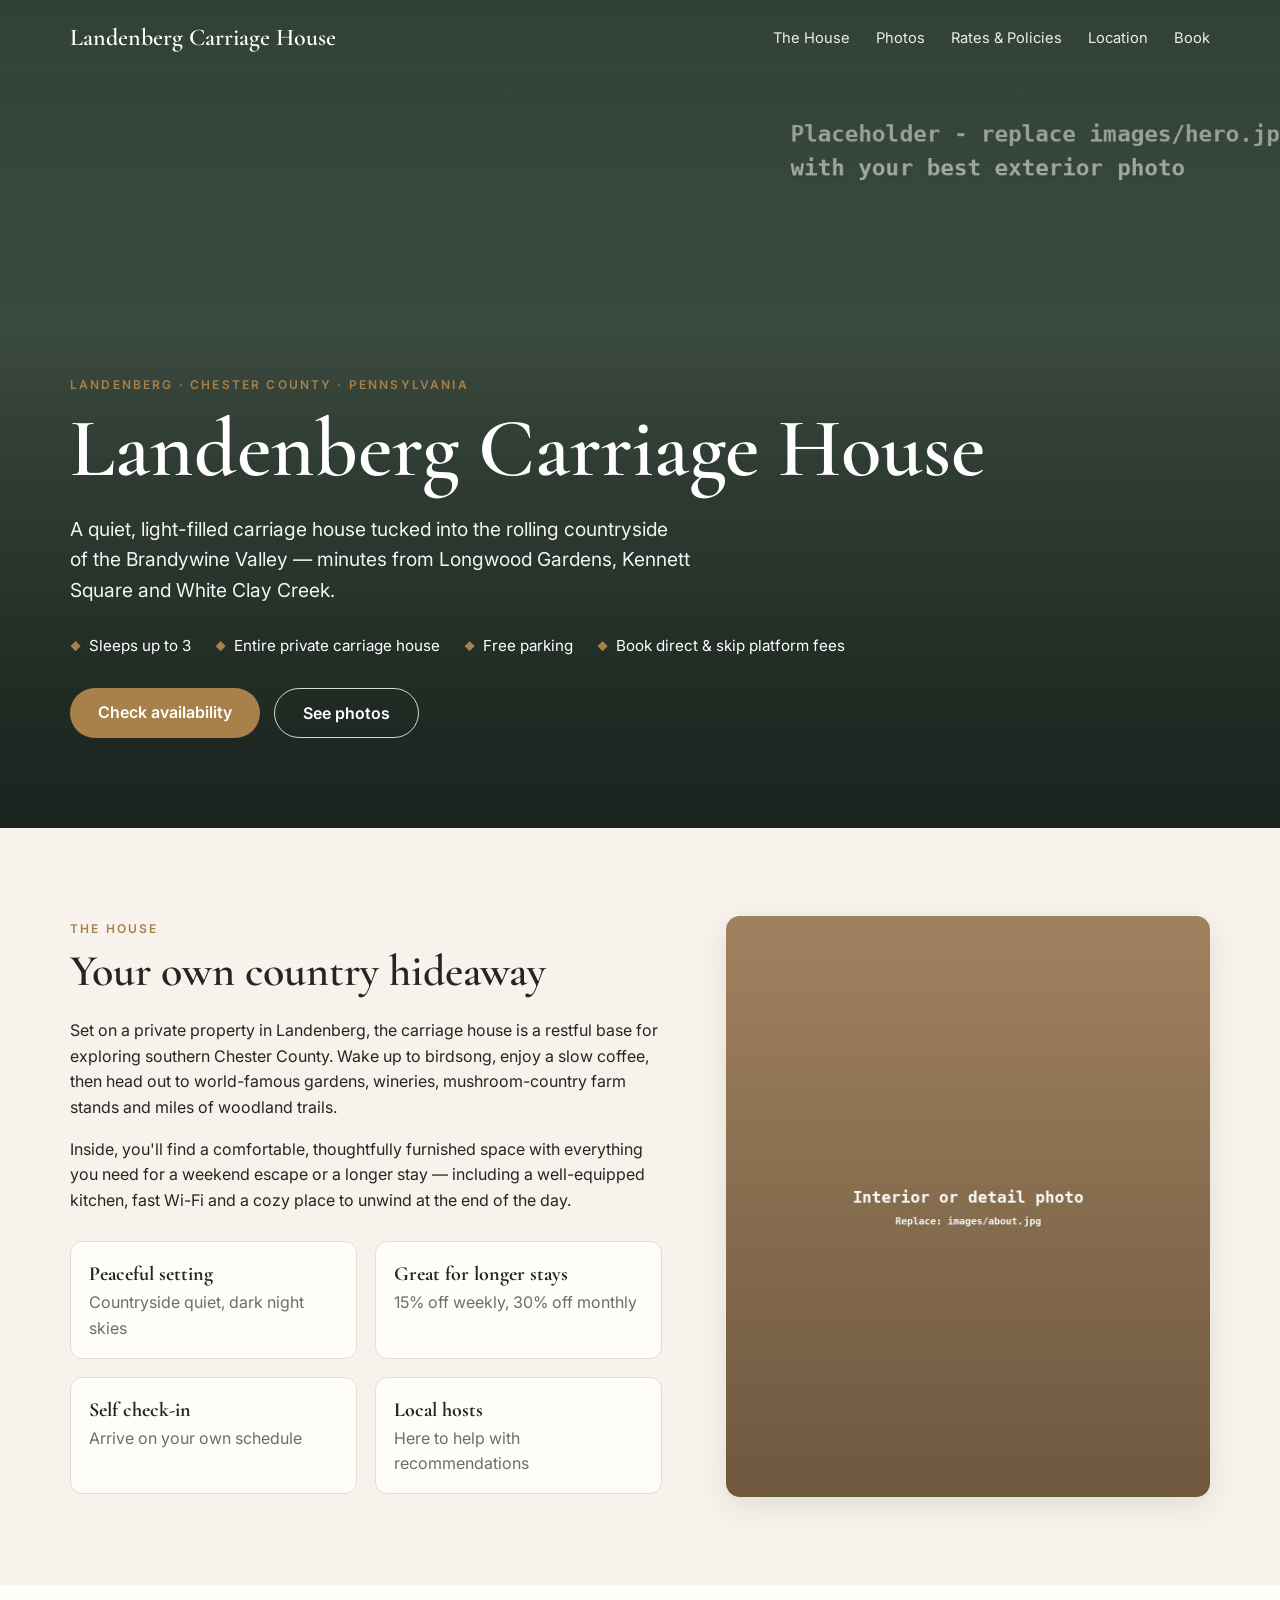
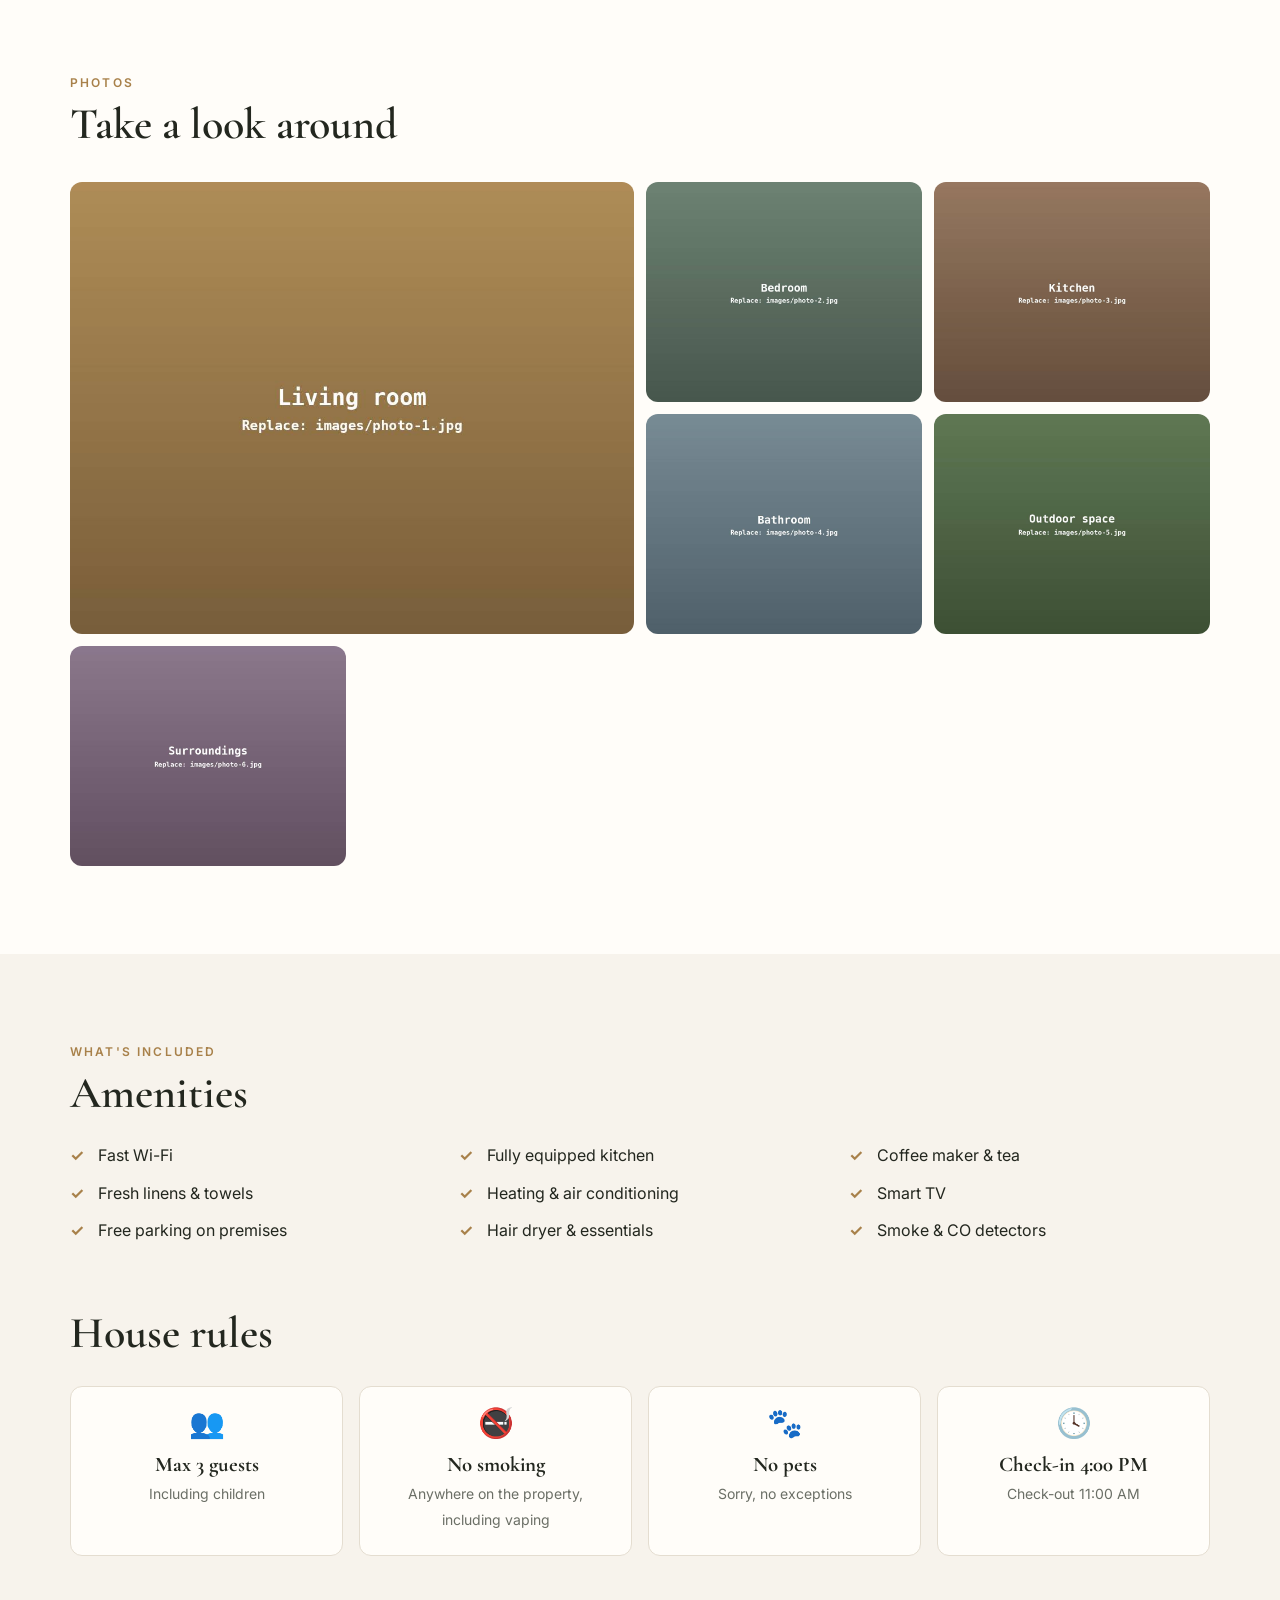
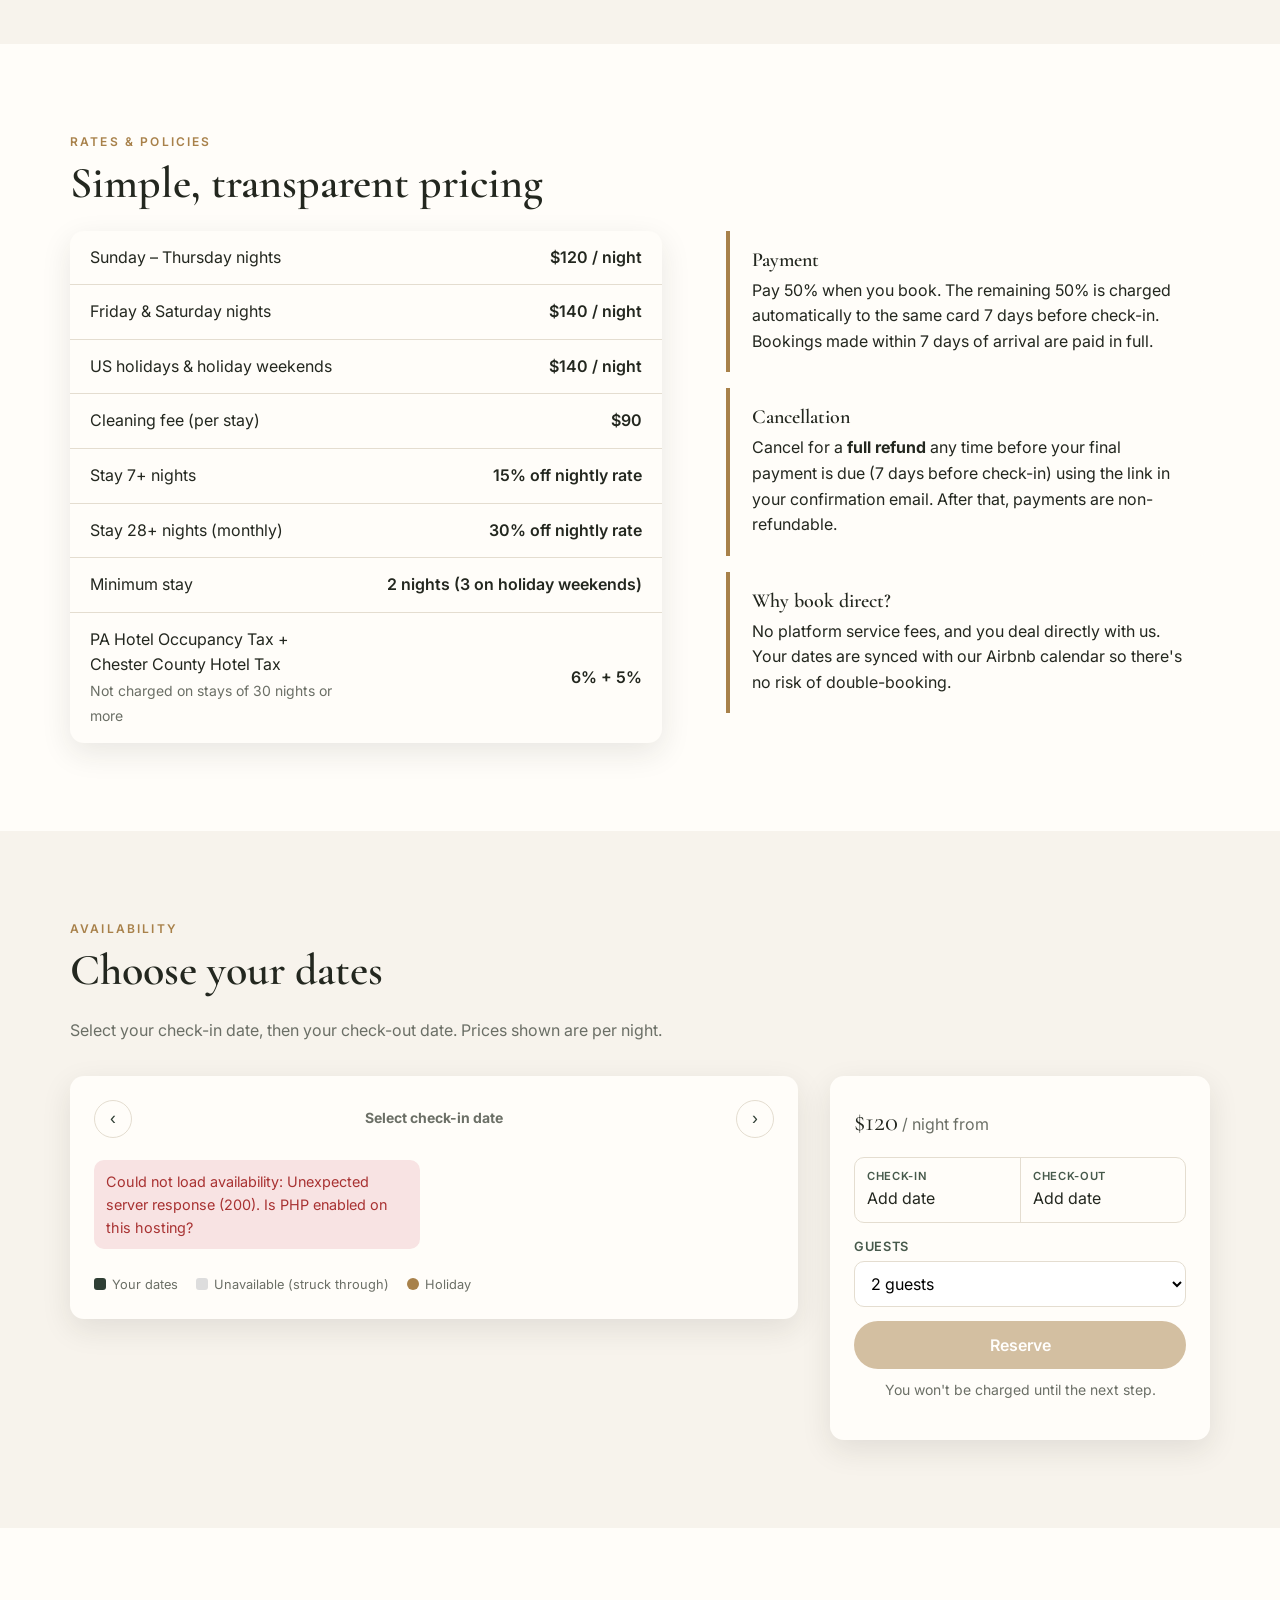
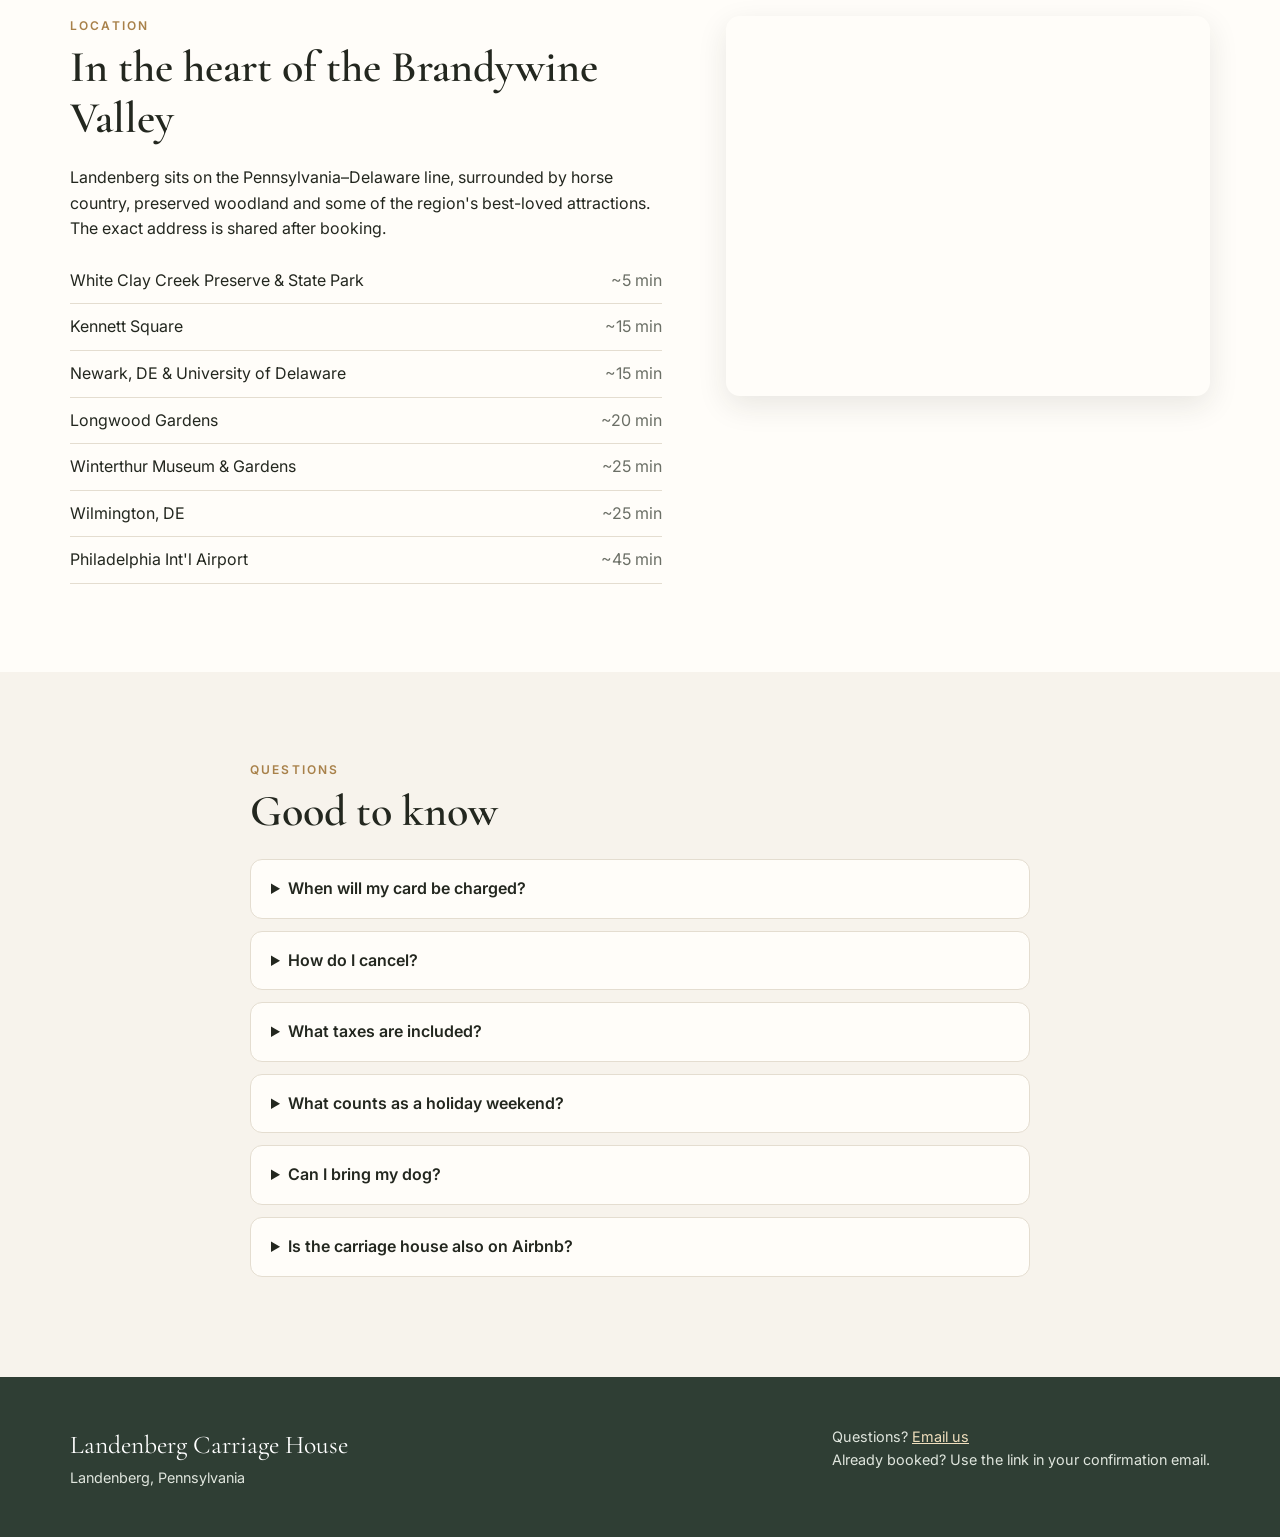
==== site/index.html @ 5ac8781e "Add direct booking website for Landenberg Carriage House Marketing site with availability calendar s" ====
<!doctype html>
<html lang="en">
<head>
<meta charset="utf-8">
<meta name="viewport" content="width=device-width, initial-scale=1">
<title>Landenberg Carriage House | Book Direct</title>
<meta name="description" content="A peaceful carriage house retreat in Landenberg, Pennsylvania, near Longwood Gardens, Kennett Square and White Clay Creek. Book direct for the best rate.">
<meta property="og:title" content="Landenberg Carriage House">
<meta property="og:description" content="A peaceful carriage house retreat in the Brandywine Valley. Book direct.">
<meta property="og:image" content="images/hero.jpg">
<link rel="preconnect" href="https://fonts.googleapis.com">
<link rel="preconnect" href="https://fonts.gstatic.com" crossorigin>
<link href="https://fonts.googleapis.com/css2?family=Cormorant+Garamond:wght@500;600&family=Inter:wght@400;500;600;700&display=swap" rel="stylesheet">
<link rel="stylesheet" href="assets/css/style.css">
</head>
<body>
<div id="test-banner" class="test-banner hidden">TEST MODE &mdash; payments use Stripe test cards only. No real money is charged.</div>

<nav class="nav">
  <div class="wrap">
    <a class="brand" href="#">Landenberg Carriage House</a>
    <ul>
      <li><a href="#about">The House</a></li>
      <li><a href="#gallery">Photos</a></li>
      <li><a href="#rates">Rates &amp; Policies</a></li>
      <li><a href="#location">Location</a></li>
      <li><a href="#book">Book</a></li>
    </ul>
  </div>
</nav>

<!-- ============================ HERO ============================ -->
<header class="hero">
  <div class="wrap">
    <div class="eyebrow">Landenberg &middot; Chester County &middot; Pennsylvania</div>
    <h1>Landenberg Carriage House</h1>
    <p class="lead">A quiet, light-filled carriage house tucked into the rolling countryside of the Brandywine Valley &mdash; minutes from Longwood Gardens, Kennett Square and White Clay Creek.</p>
    <div class="facts">
      <span>Sleeps up to 3</span>
      <span>Entire private carriage house</span>
      <span>Free parking</span>
      <span>Book direct &amp; skip platform fees</span>
    </div>
    <div class="cta">
      <a class="btn btn-primary" href="#book">Check availability</a>
      <a class="btn btn-ghost" href="#gallery">See photos</a>
    </div>
  </div>
</header>

<!-- ============================ ABOUT ============================ -->
<!-- EDIT: replace this description with the text from your Airbnb listing. -->
<section id="about">
  <div class="wrap split">
    <div>
      <div class="eyebrow">The House</div>
      <h2>Your own country hideaway</h2>
      <p>Set on a private property in Landenberg, the carriage house is a restful base for exploring southern Chester County. Wake up to birdsong, enjoy a slow coffee, then head out to world-famous gardens, wineries, mushroom-country farm stands and miles of woodland trails.</p>
      <p>Inside, you'll find a comfortable, thoughtfully furnished space with everything you need for a weekend escape or a longer stay &mdash; including a well-equipped kitchen, fast Wi-Fi and a cozy place to unwind at the end of the day.</p>
      <div class="highlights">
        <div class="highlight"><strong>Peaceful setting</strong><span class="muted">Countryside quiet, dark night skies</span></div>
        <div class="highlight"><strong>Great for longer stays</strong><span class="muted">15% off weekly, 30% off monthly</span></div>
        <div class="highlight"><strong>Self check-in</strong><span class="muted">Arrive on your own schedule</span></div>
        <div class="highlight"><strong>Local hosts</strong><span class="muted">Here to help with recommendations</span></div>
      </div>
    </div>
    <img src="images/about.jpg" alt="Inside the carriage house" loading="lazy">
  </div>
</section>

<!-- ============================ GALLERY ============================ -->
<!-- EDIT: replace images/photo-1.jpg ... photo-6.jpg with your own photos (same file names), and update the alt text. -->
<section id="gallery" class="alt">
  <div class="wrap">
    <div class="eyebrow">Photos</div>
    <h2>Take a look around</h2>
    <div class="gallery">
      <figure><img src="images/photo-1.jpg" alt="Living room" loading="lazy"></figure>
      <figure><img src="images/photo-2.jpg" alt="Bedroom" loading="lazy"></figure>
      <figure><img src="images/photo-3.jpg" alt="Kitchen" loading="lazy"></figure>
      <figure><img src="images/photo-4.jpg" alt="Bathroom" loading="lazy"></figure>
      <figure><img src="images/photo-5.jpg" alt="Outdoor space" loading="lazy"></figure>
      <figure><img src="images/photo-6.jpg" alt="Surroundings" loading="lazy"></figure>
    </div>
  </div>
</section>
<div class="lightbox" id="lightbox"><button aria-label="Close">&times;</button><img alt=""></div>

<!-- ============================ AMENITIES & RULES ============================ -->
<section id="amenities">
  <div class="wrap">
    <div class="eyebrow">What's included</div>
    <h2>Amenities</h2>
    <!-- EDIT: make this list match your Airbnb amenities. -->
    <ul class="amenities">
      <li>Fast Wi-Fi</li>
      <li>Fully equipped kitchen</li>
      <li>Coffee maker &amp; tea</li>
      <li>Fresh linens &amp; towels</li>
      <li>Heating &amp; air conditioning</li>
      <li>Smart TV</li>
      <li>Free parking on premises</li>
      <li>Hair dryer &amp; essentials</li>
      <li>Smoke &amp; CO detectors</li>
    </ul>

    <h2 style="margin-top:64px">House rules</h2>
    <div class="rules">
      <div class="rule"><div class="icon">👥</div><strong>Max <span data-bind="max_guests">3</span> guests</strong><span class="muted small">Including children</span></div>
      <div class="rule"><div class="icon">🚭</div><strong>No smoking</strong><span class="muted small">Anywhere on the property, including vaping</span></div>
      <div class="rule"><div class="icon">🐾</div><strong>No pets</strong><span class="muted small">Sorry, no exceptions</span></div>
      <div class="rule"><div class="icon">🕓</div><strong>Check-in <span data-bind="checkin_time">4:00 PM</span></strong><span class="muted small">Check-out <span data-bind="checkout_time">11:00 AM</span></span></div>
    </div>
  </div>
</section>

<!-- ============================ RATES & POLICIES ============================ -->
<section id="rates" class="alt">
  <div class="wrap">
    <div class="eyebrow">Rates &amp; Policies</div>
    <h2>Simple, transparent pricing</h2>
    <div class="split" style="align-items:start">
      <table class="rates-table">
        <tr><td>Sunday &ndash; Thursday nights</td><td>$<span data-bind="rate_weekday">120</span> / night</td></tr>
        <tr><td>Friday &amp; Saturday nights</td><td>$<span data-bind="rate_weekend">140</span> / night</td></tr>
        <tr><td>US holidays &amp; holiday weekends</td><td>$<span data-bind="rate_holiday">140</span> / night</td></tr>
        <tr><td>Cleaning fee (per stay)</td><td>$<span data-bind="cleaning_fee">90</span></td></tr>
        <tr><td>Stay 7+ nights</td><td>15% off nightly rate</td></tr>
        <tr><td>Stay 28+ nights (monthly)</td><td>30% off nightly rate</td></tr>
        <tr><td>Minimum stay</td><td>2 nights (3 on holiday weekends)</td></tr>
        <tr><td>PA Hotel Occupancy Tax + Chester County Hotel Tax<br><span class="muted small">Not charged on stays of 30 nights or more</span></td><td>6% + 5%</td></tr>
      </table>
      <div>
        <div class="policy">
          <h3>Payment</h3>
          <p>Pay 50% when you book. The remaining 50% is charged automatically to the same card 7 days before check-in. Bookings made within 7 days of arrival are paid in full.</p>
        </div>
        <div class="policy">
          <h3>Cancellation</h3>
          <p>Cancel for a <strong>full refund</strong> any time before your final payment is due (7 days before check-in) using the link in your confirmation email. After that, payments are non-refundable.</p>
        </div>
        <div class="policy">
          <h3>Why book direct?</h3>
          <p>No platform service fees, and you deal directly with us. Your dates are synced with our Airbnb calendar so there's no risk of double-booking.</p>
        </div>
      </div>
    </div>
  </div>
</section>

<!-- ============================ BOOKING ============================ -->
<section id="book">
  <div class="wrap">
    <div class="eyebrow">Availability</div>
    <h2>Choose your dates</h2>
    <p class="muted">Select your check-in date, then your check-out date. Prices shown are per night. <span id="sync-note"></span></p>

    <div class="booking">
      <div class="calendar-card">
        <div class="cal-head">
          <button id="cal-prev" aria-label="Previous month">&#8249;</button>
          <strong id="cal-hint" class="small muted">Select check-in date</strong>
          <button id="cal-next" aria-label="Next month">&#8250;</button>
        </div>
        <div class="months" id="months"><p class="muted">Loading calendar&hellip;</p></div>
        <div class="legend">
          <span><i style="background:var(--green)"></i>Your dates</span>
          <span><i style="background:#ddd"></i>Unavailable (struck through)</span>
          <span><i style="background:var(--brass);border-radius:50%"></i>Holiday</span>
        </div>
      </div>

      <aside class="panel" id="panel">
        <!-- Step 1: dates & quote -->
        <div id="step-quote">
          <div><span class="price-from">$<span data-bind="rate_weekday">120</span></span> <span class="muted">/ night from</span></div>
          <div class="date-pair" style="margin-top:14px">
            <div><small>Check-in</small><span id="ci-label">Add date</span></div>
            <div><small>Check-out</small><span id="co-label">Add date</span></div>
          </div>
          <div class="field">
            <label for="guests">Guests</label>
            <select id="guests"><option value="1">1 guest</option><option value="2" selected>2 guests</option><option value="3">3 guests</option></select>
          </div>
          <div id="quote-msg"></div>
          <table class="breakdown hidden" id="breakdown"></table>
          <button class="btn btn-primary btn-block" id="btn-reserve" disabled>Reserve</button>
          <p class="small muted" style="text-align:center;margin:10px 0 0">You won't be charged until the next step.</p>
          <p class="small" style="text-align:center"><button class="link-btn hidden" id="btn-clear">Clear dates</button></p>
        </div>

        <!-- Step 2: guest details -->
        <form id="step-details" class="hidden" novalidate>
          <div class="step-title">Your details</div>
          <div class="field"><label for="f-name">Full name</label><input id="f-name" autocomplete="name" required maxlength="100"></div>
          <div class="field"><label for="f-email">Email</label><input id="f-email" type="email" autocomplete="email" required></div>
          <div class="field"><label for="f-phone">Mobile phone</label><input id="f-phone" type="tel" autocomplete="tel" maxlength="40"></div>
          <div class="field"><label for="f-notes">Anything we should know? (optional)</label><textarea id="f-notes" rows="2" maxlength="2000" placeholder="Arrival time, reason for visit..."></textarea></div>
          <label class="check"><input type="checkbox" id="f-agree"> <span>I agree to the house rules (no pets, no smoking, maximum <span data-bind="max_guests">3</span> guests) and the payment &amp; cancellation policy.</span></label>
          <div id="details-msg"></div>
          <button class="btn btn-primary btn-block" id="btn-to-pay">Continue to payment</button>
          <p style="text-align:center"><button type="button" class="link-btn" id="btn-back">&larr; Back</button></p>
        </form>

        <!-- Step 3: payment -->
        <form id="step-pay" class="hidden">
          <div class="step-title">Payment</div>
          <table class="breakdown" id="pay-breakdown"></table>
          <div class="msg info small" id="hold-note"></div>
          <div id="payment-element"></div>
          <div id="pay-msg"></div>
          <button class="btn btn-primary btn-block" id="btn-pay">Pay</button>
          <p class="small muted" style="text-align:center">Payments are processed securely by Stripe. We never see your card number.</p>
        </form>

        <div id="booking-disabled" class="msg info hidden"></div>
      </aside>
    </div>
  </div>
</section>

<!-- ============================ LOCATION ============================ -->
<section id="location" class="alt">
  <div class="wrap split" style="align-items:start">
    <div>
      <div class="eyebrow">Location</div>
      <h2>In the heart of the Brandywine Valley</h2>
      <p>Landenberg sits on the Pennsylvania&ndash;Delaware line, surrounded by horse country, preserved woodland and some of the region's best-loved attractions. The exact address is shared after booking.</p>
      <!-- EDIT: adjust drive times if needed. -->
      <ul class="nearby">
        <li><span>White Clay Creek Preserve &amp; State Park</span><span class="muted">~5 min</span></li>
        <li><span>Kennett Square</span><span class="muted">~15 min</span></li>
        <li><span>Newark, DE &amp; University of Delaware</span><span class="muted">~15 min</span></li>
        <li><span>Longwood Gardens</span><span class="muted">~20 min</span></li>
        <li><span>Winterthur Museum &amp; Gardens</span><span class="muted">~25 min</span></li>
        <li><span>Wilmington, DE</span><span class="muted">~25 min</span></li>
        <li><span>Philadelphia Int'l Airport</span><span class="muted">~45 min</span></li>
      </ul>
    </div>
    <iframe class="map" title="Map of Landenberg, PA" loading="lazy" src="https://maps.google.com/maps?q=Landenberg,+PA&amp;z=11&amp;output=embed"></iframe>
  </div>
</section>

<!-- ============================ FAQ ============================ -->
<section id="faq">
  <div class="wrap" style="max-width:820px">
    <div class="eyebrow">Questions</div>
    <h2>Good to know</h2>
    <details><summary>When will my card be charged?</summary><p>50% of the total is charged when you book. The remaining 50% is charged automatically to the same card 7 days before check-in, and we'll email you a reminder beforehand. If you book within 7 days of arrival, the full amount is charged at booking.</p></details>
    <details><summary>How do I cancel?</summary><p>Use the "manage booking" link in your confirmation email. Cancel any time before your final payment is due for a full refund. Refunds usually appear on your statement within 5&ndash;10 business days.</p></details>
    <details><summary>What taxes are included?</summary><p>Pennsylvania requires us to collect the 6% PA Hotel Occupancy Tax and the 5% Chester County Hotel Room Rental Tax on stays of fewer than 30 nights. These are shown separately in your price breakdown before you pay.</p></details>
    <details><summary>What counts as a holiday weekend?</summary><p>Long weekends around US federal holidays &mdash; for example Memorial Day, July 4th, Labor Day and Thanksgiving. These nights are priced at the weekend rate and require a 3-night minimum stay.</p></details>
    <details><summary>Can I bring my dog?</summary><p>Sorry, we're unable to accept pets of any kind.</p></details>
    <details><summary>Is the carriage house also on Airbnb?</summary><p>Yes &mdash; our calendars are synced, so dates booked on either site are blocked on the other.</p></details>
  </div>
</section>

<footer>
  <div class="wrap">
    <div>
      <div class="brand">Landenberg Carriage House</div>
      <div>Landenberg, Pennsylvania</div>
    </div>
    <div>
      Questions? <a data-contact-email href="#">Email us</a><br>
      Already booked? Use the link in your confirmation email.
    </div>
  </div>
</footer>

<script src="https://js.stripe.com/v3/"></script>
<script src="assets/js/common.js"></script>
<script src="assets/js/booking.js"></script>
</body>
</html>
---- site/assets/css/style.css ----
:root {
  --green: #2f3e34;
  --green-2: #46594b;
  --cream: #f7f3ec;
  --paper: #fffdf9;
  --brass: #a8814a;
  --brass-soft: #efe3cc;
  --ink: #23271f;
  --muted: #6b6f66;
  --line: #e4ddd0;
  --bad: #a83232;
  --ok: #2d7a43;
  --radius: 14px;
  --shadow: 0 10px 30px rgba(35, 39, 31, .10);
  --serif: "Cormorant Garamond", Georgia, serif;
  --sans: "Inter", system-ui, -apple-system, Segoe UI, sans-serif;
}

* { box-sizing: border-box; }
html { scroll-behavior: smooth; }
body { margin: 0; font-family: var(--sans); color: var(--ink); background: var(--cream); line-height: 1.6; font-size: 16px; }
img { max-width: 100%; display: block; }
a { color: var(--green); }
h1, h2, h3 { font-family: var(--serif); font-weight: 600; line-height: 1.15; margin: 0 0 .5em; }
h2 { font-size: clamp(2rem, 4vw, 2.75rem); }
h3 { font-size: 1.5rem; }
.wrap { max-width: 1180px; margin: 0 auto; padding: 0 20px; }
.eyebrow { text-transform: uppercase; letter-spacing: .18em; font-size: .75rem; color: var(--brass); font-weight: 600; margin-bottom: .6em; }
.muted { color: var(--muted); }
.small { font-size: .875rem; }
section { padding: 88px 0; }
section.alt { background: var(--paper); }

.test-banner { position: fixed; left: 0; right: 0; bottom: 0; z-index: 50; background: #ff9f1c; color: #1b1b1b; text-align: center; font-size: .85rem; font-weight: 600; padding: 6px 12px; }

/* Nav */
.nav { position: absolute; top: 0; left: 0; right: 0; z-index: 10; color: #fff; }
.nav .wrap { display: flex; align-items: center; justify-content: space-between; height: 76px; }
.nav .brand { font-family: var(--serif); font-size: 1.5rem; font-weight: 600; color: #fff; text-decoration: none; }
.nav ul { list-style: none; display: flex; gap: 26px; margin: 0; padding: 0; }
.nav ul a { color: #fff; text-decoration: none; font-size: .92rem; opacity: .9; }
.nav ul a:hover { opacity: 1; text-decoration: underline; }
.nav.solid { position: static; background: var(--green); }

/* Buttons */
.btn { display: inline-block; border: 0; border-radius: 999px; padding: 14px 28px; font: 600 1rem var(--sans); cursor: pointer; text-decoration: none; transition: transform .15s, background .15s; }
.btn:hover { transform: translateY(-1px); }
.btn-primary { background: var(--brass); color: #fff; }
.btn-primary:hover { background: #95703c; }
.btn-dark { background: var(--green); color: #fff; }
.btn-ghost { background: transparent; color: var(--green); border: 1.5px solid var(--green); }
.btn-block { width: 100%; text-align: center; }
.btn[disabled] { opacity: .5; cursor: not-allowed; transform: none; }

/* Hero */
.hero { position: relative; min-height: 92vh; display: flex; align-items: flex-end; color: #fff; background: var(--green) url("../../images/hero.jpg") center / cover no-repeat; }
.hero::before { content: ""; position: absolute; inset: 0; background: linear-gradient(180deg, rgba(20,26,22,.45) 0%, rgba(20,26,22,.15) 40%, rgba(20,26,22,.75) 100%); }
.hero .wrap { position: relative; padding-bottom: 90px; width: 100%; }
.hero h1 { font-size: clamp(2.8rem, 7vw, 5.2rem); margin-bottom: .2em; }
.hero p.lead { font-size: 1.2rem; max-width: 620px; margin: 0 0 28px; opacity: .95; }
.hero .facts { display: flex; flex-wrap: wrap; gap: 10px 24px; margin-bottom: 30px; font-size: .95rem; }
.hero .facts span::before { content: "◆"; color: var(--brass); margin-right: 8px; font-size: .7em; vertical-align: middle; }
.hero .cta { display: flex; gap: 14px; flex-wrap: wrap; }
.hero .btn-ghost { color: #fff; border-color: rgba(255,255,255,.8); }

/* About */
.split { display: grid; grid-template-columns: 1.1fr .9fr; gap: 64px; align-items: center; }
.split > * { min-width: 0; }
.split img { border-radius: var(--radius); box-shadow: var(--shadow); aspect-ratio: 5 / 6; object-fit: cover; width: 100%; }
.highlights { display: grid; grid-template-columns: repeat(2, 1fr); gap: 18px; margin-top: 28px; }
.highlight { background: var(--paper); border: 1px solid var(--line); border-radius: 12px; padding: 16px 18px; }
.highlight strong { display: block; font-family: var(--serif); font-size: 1.25rem; }

/* Gallery */
.gallery { display: grid; grid-template-columns: repeat(4, 1fr); grid-auto-rows: 220px; gap: 12px; margin-top: 32px; }
.gallery figure { margin: 0; overflow: hidden; border-radius: 12px; cursor: zoom-in; }
.gallery figure:first-child { grid-column: span 2; grid-row: span 2; }
.gallery img { width: 100%; height: 100%; object-fit: cover; transition: transform .4s; }
.gallery figure:hover img { transform: scale(1.04); }
.lightbox { position: fixed; inset: 0; background: rgba(10,12,10,.92); display: none; align-items: center; justify-content: center; z-index: 100; padding: 20px; }
.lightbox.open { display: flex; }
.lightbox img { max-height: 90vh; border-radius: 8px; }
.lightbox button { position: absolute; top: 16px; right: 20px; background: none; border: 0; color: #fff; font-size: 2.4rem; cursor: pointer; }

/* Amenities & rules */
.grid-3 { display: grid; grid-template-columns: repeat(3, 1fr); gap: 28px; }
.amenities { list-style: none; padding: 0; margin: 24px 0 0; display: grid; grid-template-columns: repeat(3, 1fr); gap: 12px 28px; }
.amenities li { padding-left: 28px; position: relative; }
.amenities li::before { content: "✓"; position: absolute; left: 0; color: var(--brass); font-weight: 700; }
.rules { display: grid; grid-template-columns: repeat(4, 1fr); gap: 16px; margin-top: 28px; }
.rule { background: var(--paper); border: 1px solid var(--line); border-radius: 12px; padding: 22px 18px; text-align: center; }
.rule .icon { font-size: 1.8rem; line-height: 1; margin-bottom: 10px; }
.rule strong { display: block; font-family: var(--serif); font-size: 1.3rem; }

/* Rates */
.rates-table { width: 100%; border-collapse: collapse; background: var(--paper); border-radius: var(--radius); overflow: hidden; box-shadow: var(--shadow); }
.rates-table td { padding: 14px 20px; border-bottom: 1px solid var(--line); }
.rates-table td:last-child { text-align: right; font-weight: 600; white-space: nowrap; }
.rates-table tr:last-child td { border-bottom: 0; }
.policy { background: var(--paper); border-left: 4px solid var(--brass); padding: 18px 22px; border-radius: 0 12px 12px 0; margin-bottom: 16px; }
.policy h3 { font-size: 1.25rem; margin-bottom: .3em; }
.policy p { margin: 0; }

/* Booking */
.booking { display: grid; grid-template-columns: 1fr 380px; gap: 32px; align-items: start; margin-top: 32px; }
.calendar-card, .panel { background: var(--paper); border-radius: var(--radius); box-shadow: var(--shadow); padding: 24px; }
.panel { position: sticky; top: 20px; }
.cal-head { display: flex; justify-content: space-between; align-items: center; margin-bottom: 12px; }
.cal-head button { background: none; border: 1px solid var(--line); border-radius: 50%; width: 38px; height: 38px; font-size: 1.1rem; cursor: pointer; color: var(--green); }
.cal-head button:disabled { opacity: .3; cursor: default; }
.months { display: grid; grid-template-columns: 1fr 1fr; gap: 28px; }
.month h4 { text-align: center; font-family: var(--serif); font-size: 1.3rem; margin: 0 0 10px; }
.dow, .days { display: grid; grid-template-columns: repeat(7, 1fr); }
.dow span { text-align: center; font-size: .72rem; color: var(--muted); text-transform: uppercase; padding-bottom: 6px; }
.day { aspect-ratio: 1 / 1.05; border: 0; background: none; font: inherit; display: flex; flex-direction: column; align-items: center; justify-content: center; border-radius: 10px; cursor: pointer; position: relative; padding: 0; color: var(--ink); }
.day .n { font-size: .95rem; font-weight: 500; }
.day .p { font-size: .62rem; color: var(--muted); }
.day:hover:not(:disabled) { background: var(--brass-soft); }
.day.empty { visibility: hidden; }
.day:disabled { cursor: default; color: #b9b5ab; }
.day:disabled .p { visibility: hidden; }
.day.blocked .n { text-decoration: line-through; }
.day.checkout-only { color: var(--ink); cursor: pointer; }
.day.checkout-only .n { text-decoration: none; }
.day.holiday::after { content: ""; position: absolute; top: 6px; right: 7px; width: 6px; height: 6px; border-radius: 50%; background: var(--brass); }
.day.in-range { background: var(--brass-soft); border-radius: 0; }
.day.start, .day.end { background: var(--green) !important; color: #fff; }
.day.start .p, .day.end .p { color: #dfe7df; }
.day.start { border-radius: 10px 0 0 10px; }
.day.end { border-radius: 0 10px 10px 0; }
.day.start.end { border-radius: 10px; }
.legend { display: flex; flex-wrap: wrap; gap: 18px; margin-top: 16px; font-size: .8rem; color: var(--muted); }
.legend i { display: inline-block; width: 12px; height: 12px; border-radius: 3px; vertical-align: -1px; margin-right: 6px; }

.field { margin-bottom: 14px; }
.field label { display: block; font-size: .8rem; font-weight: 600; margin-bottom: 4px; color: var(--green-2); text-transform: uppercase; letter-spacing: .05em; }
.field input, .field select, .field textarea { width: 100%; font: inherit; padding: 11px 12px; border: 1px solid var(--line); border-radius: 10px; background: #fff; }
.field input:focus, .field select:focus, .field textarea:focus { outline: 2px solid var(--brass); border-color: transparent; }
.date-pair { display: grid; grid-template-columns: 1fr 1fr; border: 1px solid var(--line); border-radius: 10px; overflow: hidden; margin-bottom: 14px; }
.date-pair div { padding: 10px 12px; }
.date-pair div + div { border-left: 1px solid var(--line); }
.date-pair small { display: block; font-size: .7rem; text-transform: uppercase; letter-spacing: .06em; font-weight: 600; color: var(--green-2); }
.check { display: flex; gap: 10px; align-items: flex-start; font-size: .9rem; margin: 10px 0 16px; }
.check input { margin-top: 4px; }

.breakdown { width: 100%; border-collapse: collapse; font-size: .93rem; margin: 6px 0 14px; }
.breakdown td { padding: 5px 0; }
.breakdown td:last-child { text-align: right; white-space: nowrap; }
.breakdown .disc td { color: var(--ok); }
.breakdown .total td { border-top: 1px solid var(--line); padding-top: 10px; font-weight: 700; font-size: 1.05rem; }
.breakdown .sched td { color: var(--muted); font-size: .88rem; }
.breakdown .sched.now td { color: var(--ink); font-weight: 600; }
.price-from { font-family: var(--serif); font-size: 1.7rem; }
.msg { padding: 10px 12px; border-radius: 10px; font-size: .9rem; margin: 10px 0; }
.msg.error { background: #f8e3e3; color: var(--bad); }
.msg.info { background: var(--brass-soft); }
.msg.ok { background: #e0f1e4; color: var(--ok); }
.hidden { display: none !important; }
#payment-element { margin: 12px 0 16px; }
.step-title { font-family: var(--serif); font-size: 1.4rem; margin: 6px 0 12px; }
.link-btn { background: none; border: 0; color: var(--green); text-decoration: underline; cursor: pointer; font: inherit; font-size: .9rem; padding: 0; }

/* Location */
.map { border: 0; width: 100%; height: 380px; border-radius: var(--radius); box-shadow: var(--shadow); }
.nearby { list-style: none; padding: 0; margin: 0; }
.nearby li { display: flex; justify-content: space-between; padding: 10px 0; border-bottom: 1px solid var(--line); gap: 16px; }

/* FAQ */
details { background: var(--paper); border: 1px solid var(--line); border-radius: 12px; padding: 16px 20px; margin-bottom: 12px; }
summary { cursor: pointer; font-weight: 600; }
details p { margin: 10px 0 0; }

/* Simple pages (confirmation / manage) */
.page { max-width: 720px; margin: 48px auto; padding: 0 20px; }
.page .panel { position: static; }
.status-pill { display: inline-block; border-radius: 99px; padding: 3px 12px; font-size: .8rem; font-weight: 600; text-transform: uppercase; letter-spacing: .05em; background: var(--brass-soft); }
.status-pill.confirmed { background: #dcefe0; color: var(--ok); }
.status-pill.cancelled { background: #f6dede; color: var(--bad); }
dl.kv { display: grid; grid-template-columns: 150px 1fr; gap: 8px 16px; margin: 18px 0; }
dl.kv dt { color: var(--muted); }
dl.kv dd { margin: 0; font-weight: 500; }

footer { background: var(--green); color: #dfe5dd; padding: 48px 0; font-size: .9rem; }
footer a { color: #f0dfbd; }
footer .wrap { display: flex; justify-content: space-between; flex-wrap: wrap; gap: 20px; }
footer .brand { font-family: var(--serif); font-size: 1.6rem; color: #fff; }

@media (max-width: 960px) {
  .booking { grid-template-columns: 1fr; }
  .panel { position: static; }
  .split { grid-template-columns: 1fr; gap: 32px; }
  .split img { aspect-ratio: 4 / 3; }
  .rules { grid-template-columns: repeat(2, 1fr); }
  .amenities { grid-template-columns: repeat(2, 1fr); }
  .grid-3 { grid-template-columns: 1fr; }
}
@media (max-width: 720px) {
  section { padding: 60px 0; }
  .nav ul { display: none; }
  .months { grid-template-columns: 1fr; }
  .months .month:nth-child(2) { display: none; }
  .gallery { grid-template-columns: repeat(2, 1fr); grid-auto-rows: 150px; }
  .highlights { grid-template-columns: 1fr; }
  .amenities { grid-template-columns: 1fr; }
  .calendar-card, .panel { padding: 16px; }
  dl.kv { grid-template-columns: 1fr; gap: 2px; }
  dl.kv dd { margin-bottom: 8px; }
  .rates-table td { padding: 12px 14px; }
  .rates-table td:last-child { white-space: normal; }
}
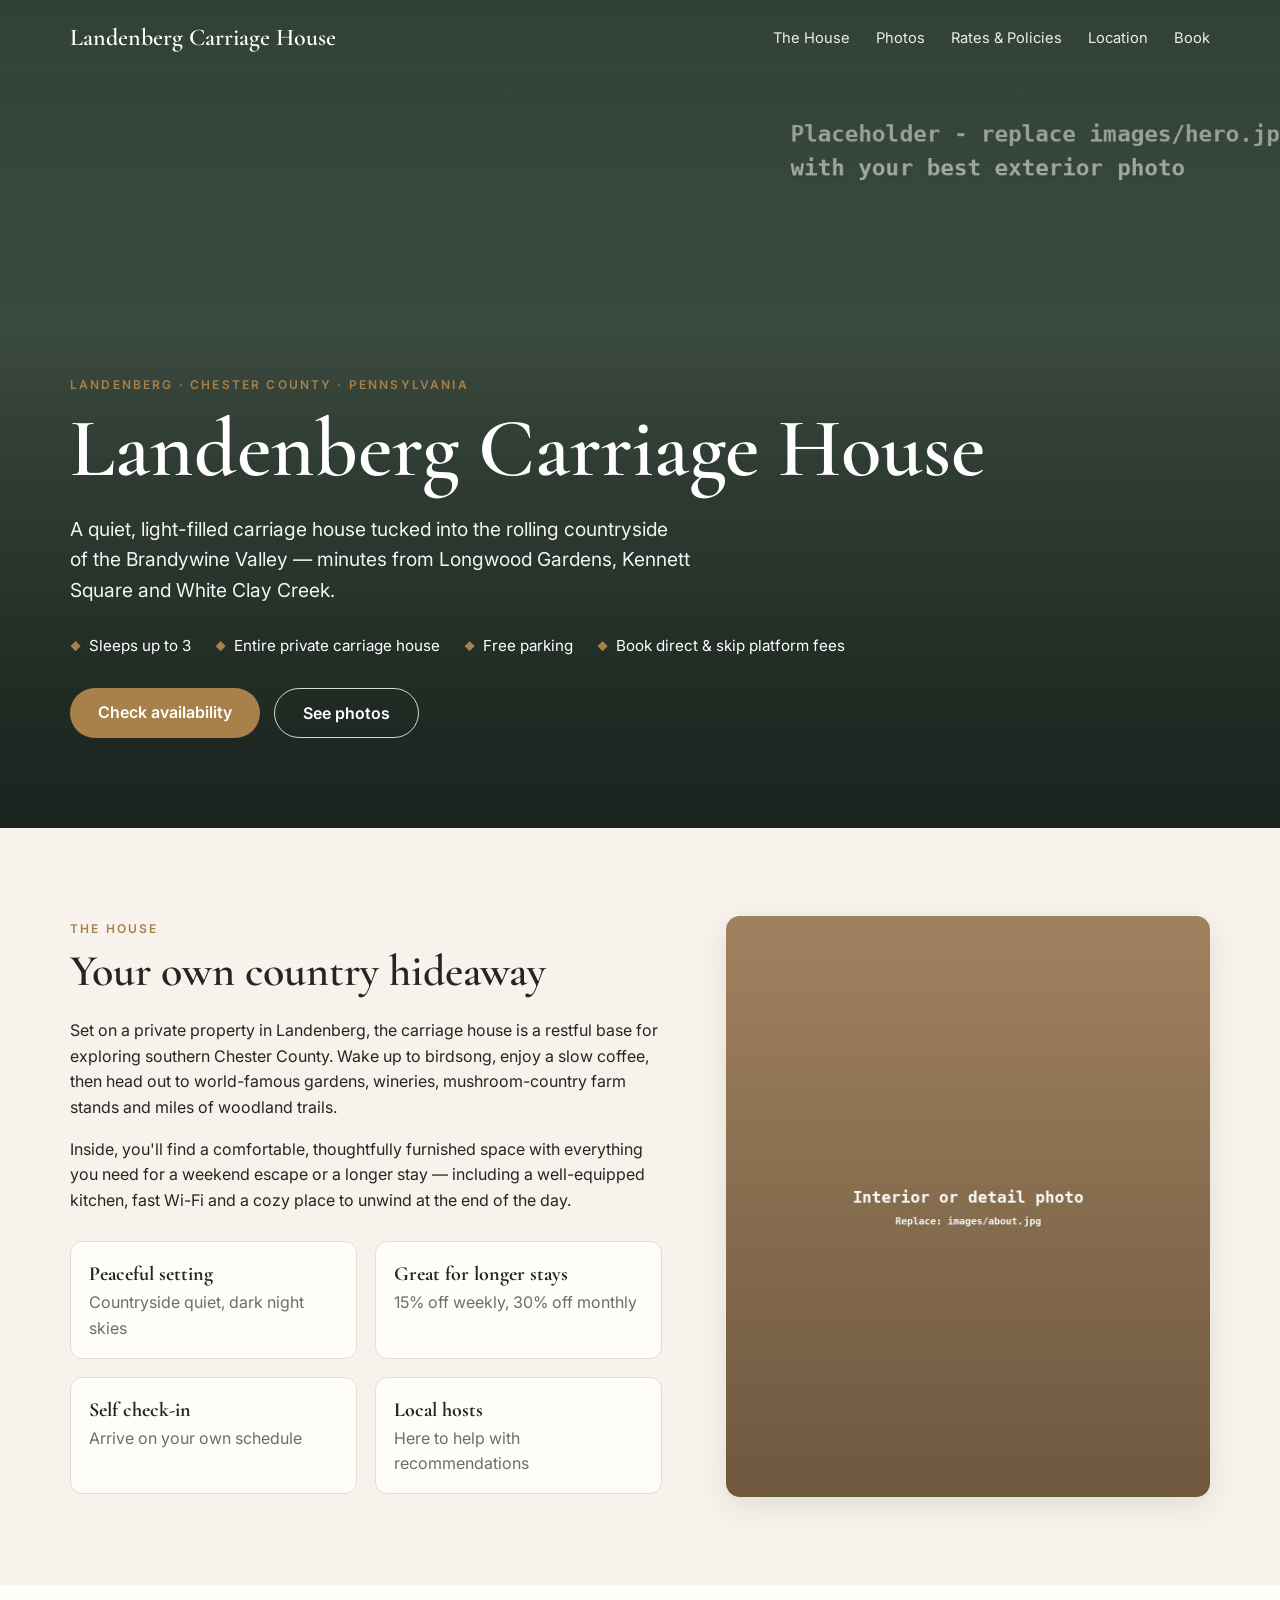
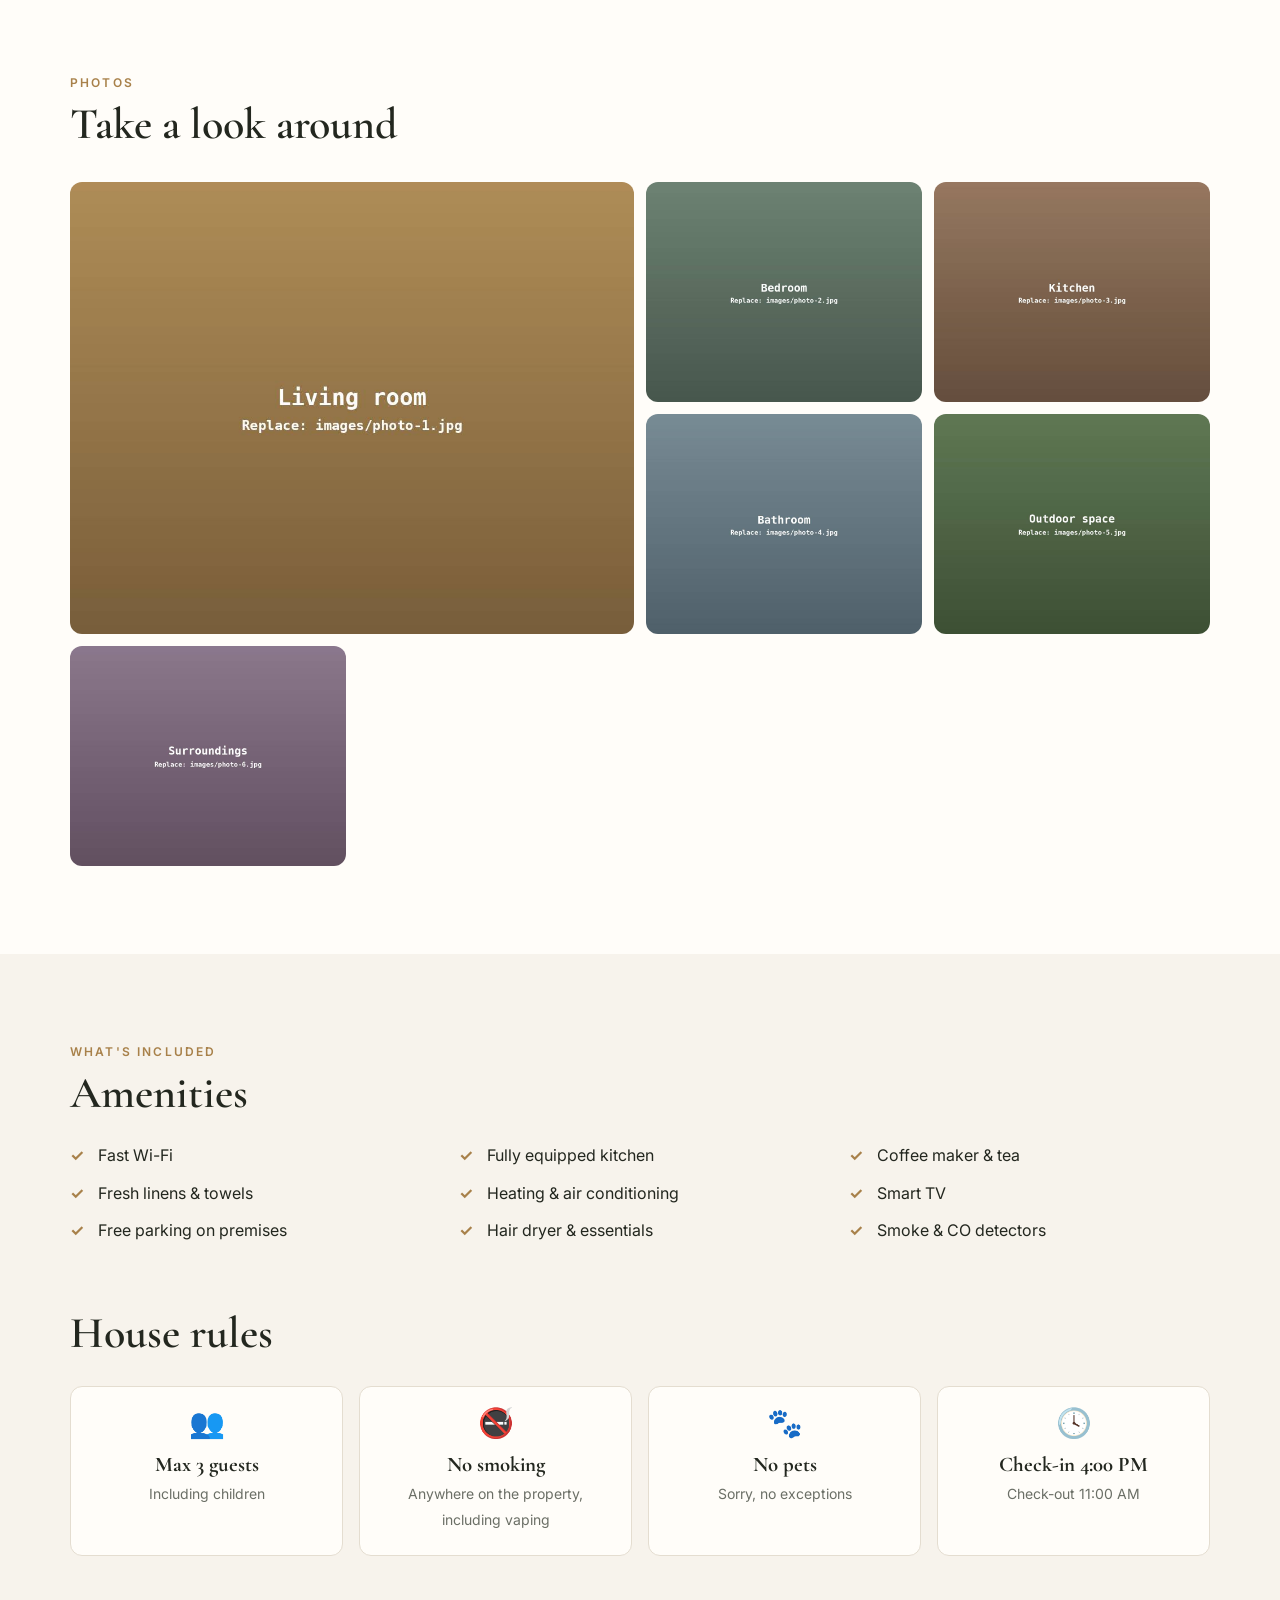
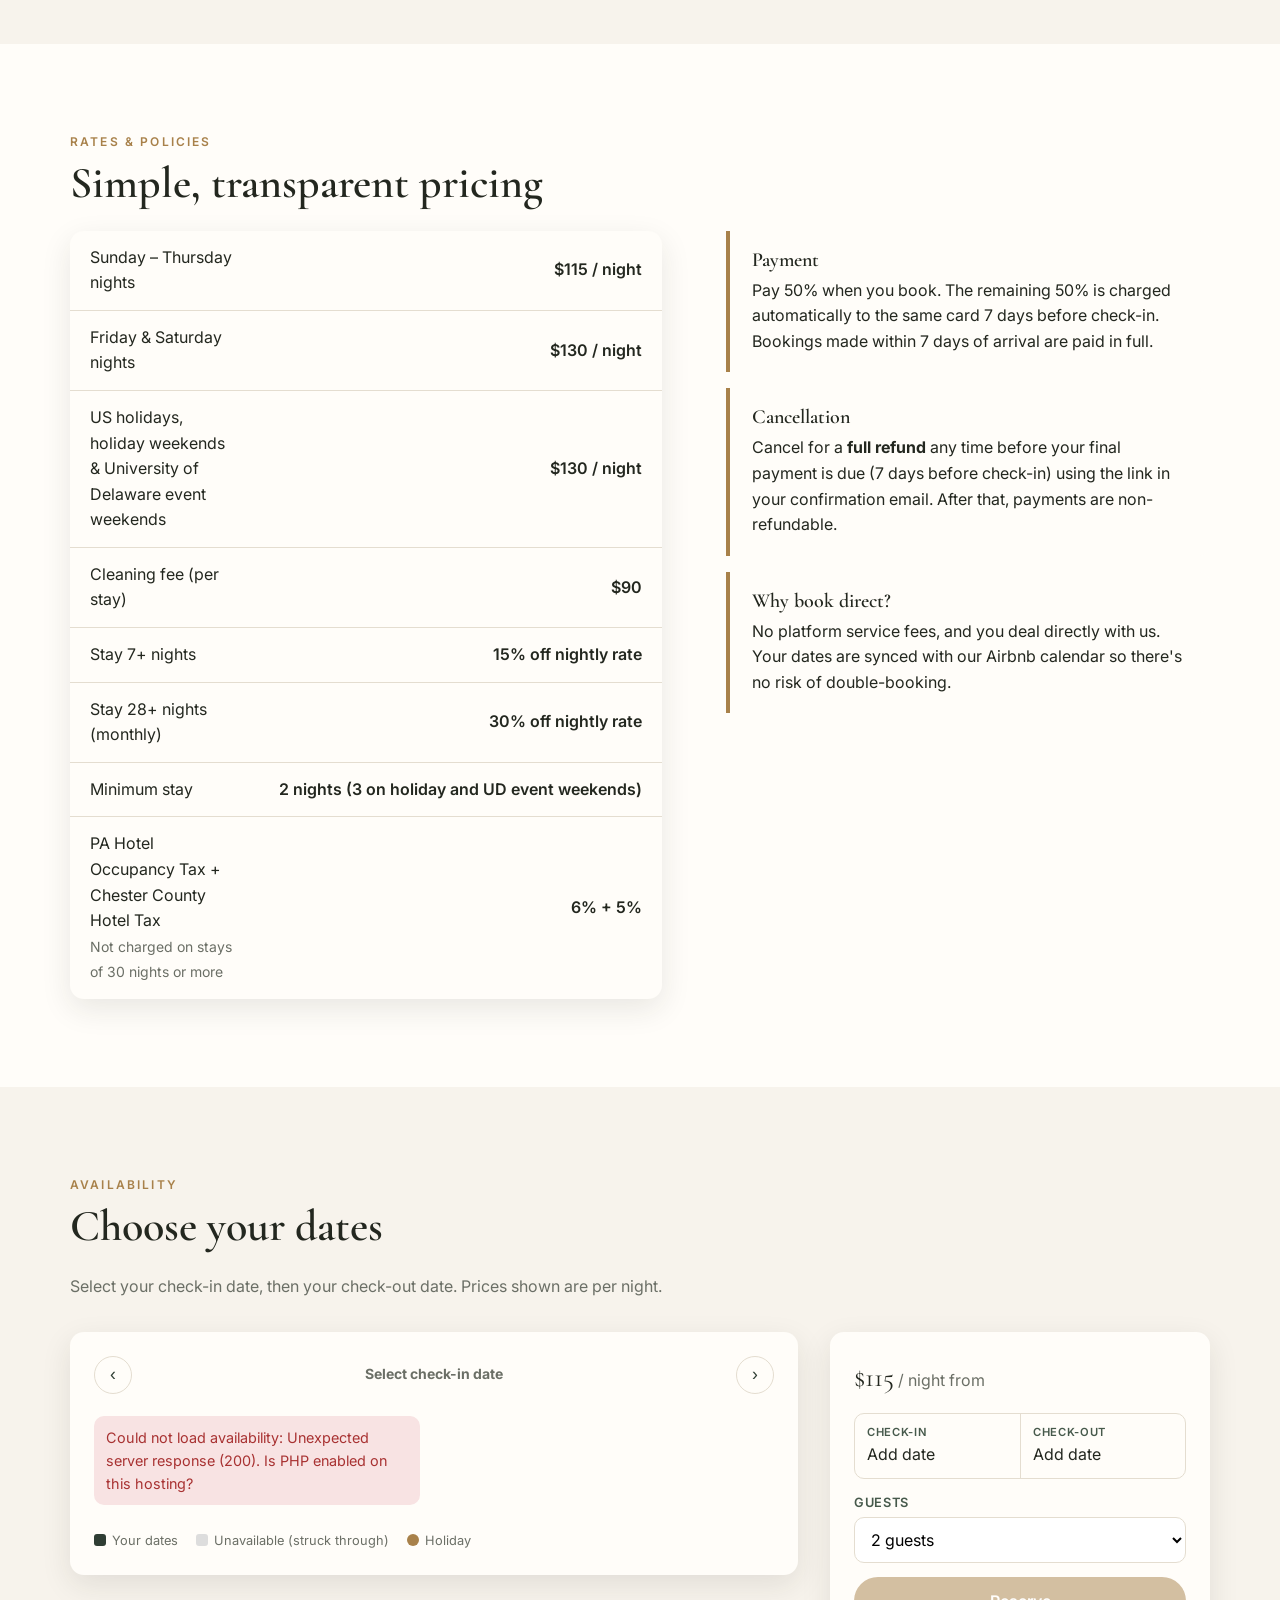
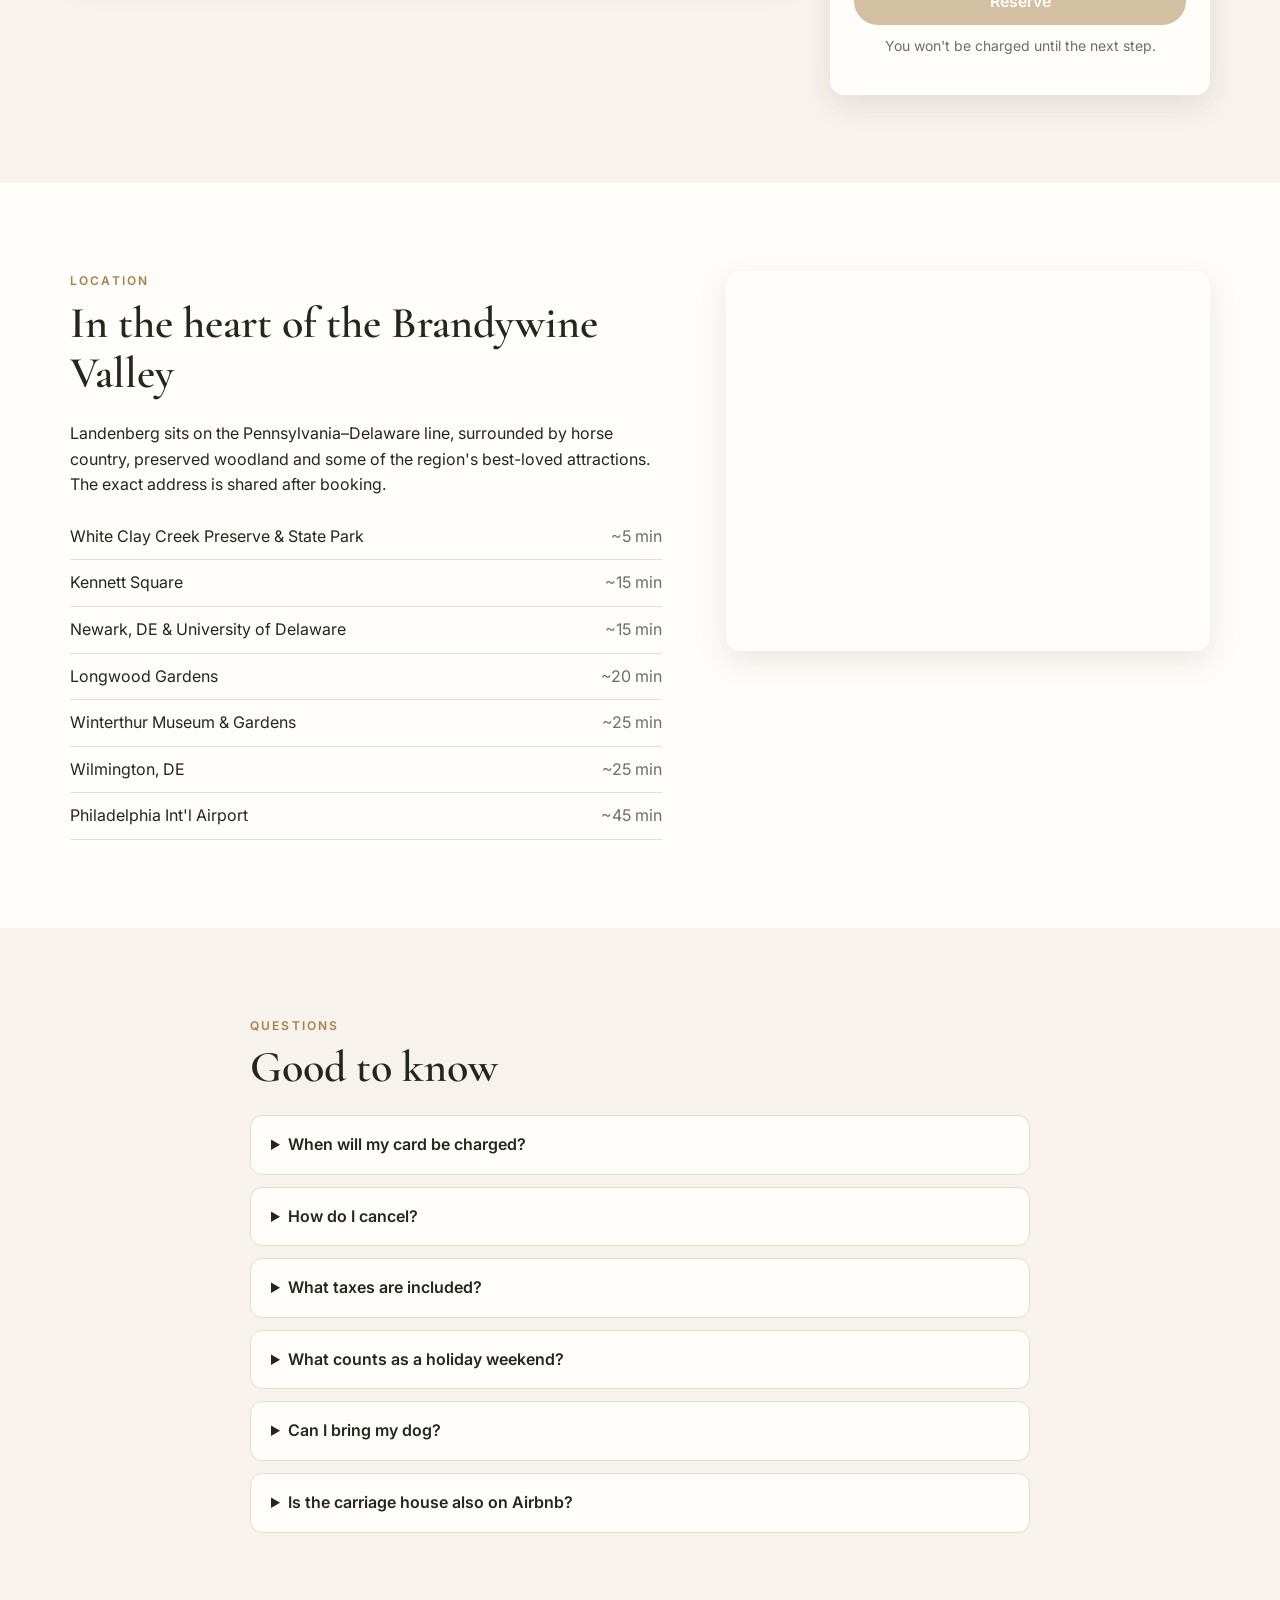
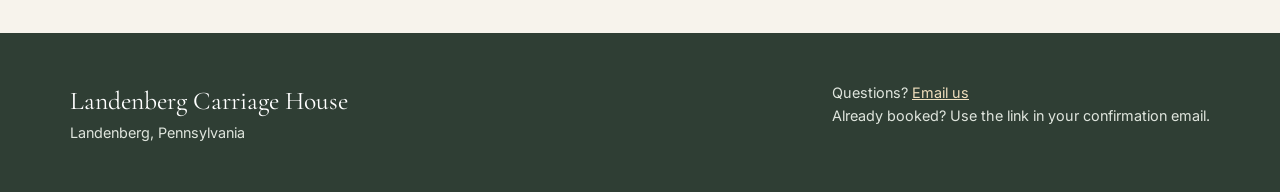
==== commit 5a60dd5e: "Lower rates and add local event weekends - Rates: $115 Sun-Thu, $130 Fri-Sat and holidays. - New 'ev" ====
--- a/site/index.html
+++ b/site/index.html
@@ -121,13 +121,13 @@
     <h2>Simple, transparent pricing</h2>
     <div class="split" style="align-items:start">
       <table class="rates-table">
-        <tr><td>Sunday &ndash; Thursday nights</td><td>$<span data-bind="rate_weekday">120</span> / night</td></tr>
-        <tr><td>Friday &amp; Saturday nights</td><td>$<span data-bind="rate_weekend">140</span> / night</td></tr>
-        <tr><td>US holidays &amp; holiday weekends</td><td>$<span data-bind="rate_holiday">140</span> / night</td></tr>
+        <tr><td>Sunday &ndash; Thursday nights</td><td>$<span data-bind="rate_weekday">115</span> / night</td></tr>
+        <tr><td>Friday &amp; Saturday nights</td><td>$<span data-bind="rate_weekend">130</span> / night</td></tr>
+        <tr><td>US holidays, holiday weekends &amp; University of Delaware event weekends</td><td>$<span data-bind="rate_holiday">130</span> / night</td></tr>
         <tr><td>Cleaning fee (per stay)</td><td>$<span data-bind="cleaning_fee">90</span></td></tr>
         <tr><td>Stay 7+ nights</td><td>15% off nightly rate</td></tr>
         <tr><td>Stay 28+ nights (monthly)</td><td>30% off nightly rate</td></tr>
-        <tr><td>Minimum stay</td><td>2 nights (3 on holiday weekends)</td></tr>
+        <tr><td>Minimum stay</td><td>2 nights (3 on holiday and UD event weekends)</td></tr>
         <tr><td>PA Hotel Occupancy Tax + Chester County Hotel Tax<br><span class="muted small">Not charged on stays of 30 nights or more</span></td><td>6% + 5%</td></tr>
       </table>
       <div>
@@ -173,7 +173,7 @@
       <aside class="panel" id="panel">
         <!-- Step 1: dates & quote -->
         <div id="step-quote">
-          <div><span class="price-from">$<span data-bind="rate_weekday">120</span></span> <span class="muted">/ night from</span></div>
+          <div><span class="price-from">$<span data-bind="rate_weekday">115</span></span> <span class="muted">/ night from</span></div>
           <div class="date-pair" style="margin-top:14px">
             <div><small>Check-in</small><span id="ci-label">Add date</span></div>
             <div><small>Check-out</small><span id="co-label">Add date</span></div>
@@ -249,7 +249,7 @@
     <details><summary>When will my card be charged?</summary><p>50% of the total is charged when you book. The remaining 50% is charged automatically to the same card 7 days before check-in, and we'll email you a reminder beforehand. If you book within 7 days of arrival, the full amount is charged at booking.</p></details>
     <details><summary>How do I cancel?</summary><p>Use the "manage booking" link in your confirmation email. Cancel any time before your final payment is due for a full refund. Refunds usually appear on your statement within 5&ndash;10 business days.</p></details>
     <details><summary>What taxes are included?</summary><p>Pennsylvania requires us to collect the 6% PA Hotel Occupancy Tax and the 5% Chester County Hotel Room Rental Tax on stays of fewer than 30 nights. These are shown separately in your price breakdown before you pay.</p></details>
-    <details><summary>What counts as a holiday weekend?</summary><p>Long weekends around US federal holidays &mdash; for example Memorial Day, July 4th, Labor Day and Thanksgiving. These nights are priced at the weekend rate and require a 3-night minimum stay.</p></details>
+    <details><summary>What counts as a holiday weekend?</summary><p>Long weekends around US federal holidays &mdash; for example Memorial Day, July 4th, Labor Day and Thanksgiving. University of Delaware event weekends, such as Homecoming, Commencement and move-in, are treated the same way. These nights are priced at the weekend rate and require a 3-night minimum stay.</p></details>
     <details><summary>Can I bring my dog?</summary><p>Sorry, we're unable to accept pets of any kind.</p></details>
     <details><summary>Is the carriage house also on Airbnb?</summary><p>Yes &mdash; our calendars are synced, so dates booked on either site are blocked on the other.</p></details>
   </div>
